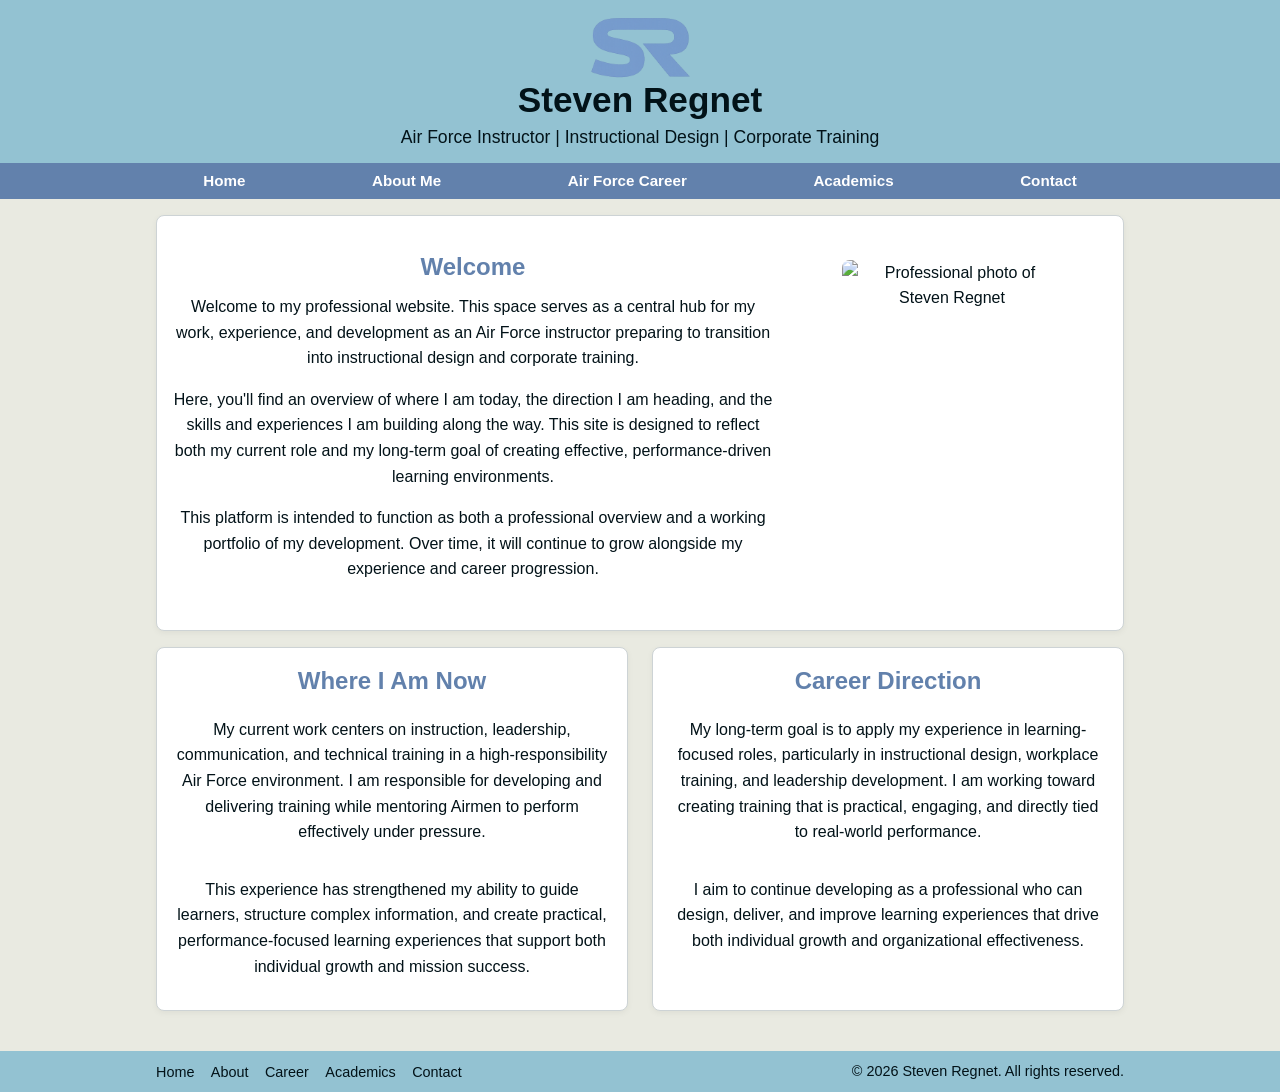
==== index.html @ 6d679ac9 "Add files via upload" ====
<!DOCTYPE html>
<html lang="en">

<head>
  <meta charset="utf-8">
  <meta name="viewport" content="width=device-width, initial-scale=1.0">
  <meta name="description"
    content="Professional resume and portfolio website for Steven Regnet, Air Force instructor transitioning into instructional design and corporate training.">
  <title>Home | Steven Regnet</title>
  <link rel="stylesheet" href="stevenregnet.css">
  <link rel="icon" type="image/png" href="favicon.png">
  <link rel="shortcut icon" href="favicon.png">
</head>

<body>

  <header>
    <img src="SR_Logo_Transparent.png" alt="SR Logo" class="logo">
    <h1>Steven Regnet</h1>
    <p>Air Force Instructor | Instructional Design | Corporate Training</p>
  </header>

  <nav>
    <div class="nav-container">
      <a href="index.html">Home</a>
      <a href="about.html">About Me</a>
      <a href="career.html">Air Force Career</a>
      <a href="academics.html">Academics</a>
      <a href="contact.html">Contact</a>
    </div>
  </nav>

  <main>
    <section class="hero">
      <div class="hero-content">

        <div class="hero-text">
          <h2>Welcome</h2>
          <p>
            Welcome to my professional website. This space serves as a central hub for my work, experience, and
            development as an Air Force instructor preparing to transition into instructional design and corporate
            training.
          </p>
          <p>
            Here, you'll find an overview of where I am today, the direction I am heading, and the skills and
            experiences I am building along the way. This site is designed to reflect both my current role and my
            long-term goal of creating effective, performance-driven learning environments.
          </p>
          <p>This platform is intended to function as both a professional overview and a working portfolio of my
            development. Over time, it will continue to grow alongside my experience and career
            progression.
          </p>
        </div>
        <img src="regnet_blues.png" alt="Professional photo of Steven Regnet">
      </div>
    </section>

    <div class="two-column">
      <section>
        <h2>Where I Am Now</h2>
        <p>
          My current work centers on instruction, leadership, communication, and technical training in a
          high-responsibility Air Force environment. I am responsible for developing and delivering training while
          mentoring Airmen to perform effectively under pressure.
        </p>
        <p>This experience has strengthened my ability to guide learners, structure complex information, and create
          practical, performance-focused learning experiences that support both individual growth and mission success.
        </p>
      </section>

      <section>
        <h2>Career Direction</h2>
        <p>
          My long-term goal is to apply my experience in learning-focused roles, particularly in instructional design,
          workplace training, and leadership development. I am working toward creating training that is practical,
          engaging, and directly tied to real-world performance.
        </p>
        <p>
          I aim to continue developing as a professional who can design, deliver, and improve learning experiences that
          drive both individual growth and organizational effectiveness.
        </p>
      </section>
    </div>
  </main>

  <footer>
    <div class="footer-container">

      <div class="footer-left">
        <a href="index.html">Home</a>
        <a href="about.html">About</a>
        <a href="career.html">Career</a>
        <a href="academics.html">Academics</a>
        <a href="contact.html">Contact</a>
      </div>

      <div class="footer-right">
        <p>&copy; 2026 Steven Regnet. All rights reserved.</p>
      </div>

    </div>
  </footer>

</body>

</html>
---- stevenregnet.css ----
:root {
  --text: #021218;
  --background: #e9eae1;
  --primary: #93c2d2;
  --secondary: #cdd3d5;
  --accent: #6281ac;
}

* {
  box-sizing: border-box;
}

body {
  margin: 0;
  font-family: Arial, Helvetica, sans-serif;
  background-color: var(--background);
  color: var(--text);
  line-height: 1.6;
  min-height: 100vh;
  display: flex;
  flex-direction: column;
}

header {
  background-color: var(--primary);
  color: var(--text);
  text-align: center;
  padding: 1rem 1rem 0.75rem 1rem;
}

header h1 {
  margin: 0;
  font-size: 2.2rem;
  line-height: 1.1;
}

header p {
  margin: 0.2rem 0 0 0;
  font-size: 1.1rem;
}

.logo {
  width: 100px;
  height: auto;
  display: block;
  margin: 0 auto 0.15rem auto;
  border-radius: 0;
}

nav {
  background-color: var(--accent);
  padding: 0.2rem 1rem;
}

.nav-container {
  max-width: 1000px;
  margin: 0 auto;
  display: flex;
  justify-content: space-around;
  align-items: center;
  flex-wrap: wrap;
  gap: 0;
}

nav a {
  color: white;
  text-decoration: none;
  font-weight: bold;
  font-size: 0.95rem;
  padding: 0.15rem 0.4rem;
  white-space: nowrap;
}

nav a:hover {
  color: var(--background);
  text-decoration: none;
}

main {
  max-width: 1000px;
  margin: 0 auto;
  padding: 1rem 1rem 0.5rem 1rem;
  flex: 1;
}

section {
  background-color: white;
  border: 1px solid var(--secondary);
  border-radius: 8px;
  padding: 0.9rem 1rem;
  margin-bottom: 1.25rem;
  box-shadow: 0 2px 6px rgba(0, 0, 0, 0.05);
}

h2,
h3 {
  color: var(--accent);
  margin-top: 0;
  margin-bottom: 0;
}

h4 {
  margin-top: 0;
}

img {
  max-width: 100%;
  height: auto;
  border-radius: 8px;
}

label {
  margin-top: 0.75rem;
}

table {
  width: 100%;
  border-collapse: collapse;
  margin-top: 1rem;
  background-color: white;
}

th,
td {
  border: 1px solid rgba(0, 0, 0, 0.08);
  padding: 0.4rem 0.5rem;
  text-align: left;
  line-height: 1;
}

th {
  background-color: var(--primary);
  font-weight: bold;
  text-align: center;
  line-height: .4;
}

tbody tr:nth-child(even) {
  background-color: #f7f7f7;
}

td:last-child,
th:last-child {
  width: 140px;
}

tbody tr:hover {
  background-color: #eef3f5;
}

.date {
  text-align: center;
}

a {
  color: var(--accent);
}

a:hover {
  color: var(--text);
}

form {
  background-color: white;
  border: 1px solid var(--secondary);
  border-radius: 8px;
  padding: 1.5rem;
}

label {
  display: block;
  margin-top: 1rem;
  font-weight: bold;
}

input,
textarea {
  width: 100%;
  padding: 0.75rem;
  margin-top: 0.35rem;
  border: 1px solid var(--secondary);
  border-radius: 4px;
  font-family: Arial, Helvetica, sans-serif;
}

textarea {
  resize: vertical;
}

input[type="submit"],
button {
  background-color: var(--accent);
  color: white;
  border: none;
  padding: 0.8rem 1.25rem;
  margin-top: 1rem;
  border-radius: 4px;
  cursor: pointer;
  font-weight: bold;
}

input[type="submit"]:hover,
button:hover {
  background-color: var(--primary);
  color: var(--text);
}

footer {
  background-color: var(--primary);
  color: var(--text);
  text-align: center;
  padding: .5rem;
  margin-top: 2rem;
}

.footer-container {
  max-width: 1000px;
  margin: 0 auto;
  padding: 0 1rem;
  display: flex;
  justify-content: space-between;
  align-items: center;
  flex-wrap: wrap;
  gap: 0.5rem;
}

.footer-left a {
  margin-right: 0.75rem;
  text-decoration: none;
  color: var(--text);
  font-size: 0.9rem;
}

.footer-left a:hover {
  text-decoration: underline;
}

.footer-right p {
  margin: 0;
  font-size: 0.9rem;
}

.hero {
  text-align: center;
  padding: 2rem 1rem;
  margin-bottom: 1rem;
}

.hero img {
  height: auto;
  max-width: 220px;
  margin-top: .75rem;
  margin: 0.75rem auto 0 auto;
  display: block;
}

.hero-content {
  display: flex;
  align-items: flex-start;
  gap: 1.5rem;
}

.hero-text {
  flex: 1;
  max-width: 600px;
}

.hero-text h2 {
  margin-top: 0;
  margin-bottom: 0.5rem;
}

.hero-text p {
  margin-top: 0;
}

.about-img {
  width: 200px;
  height: 200px;
  object-fit: cover;
  border-radius: 50%;
  display: block;
  margin: 1rem auto;
}

.about-img:hover {
  transform: scale(1.05);
}

.ribbon-rack {
  width: 300px;
  height: auto;
  float: right;
  margin: 0 0 1rem 1rem;
  border-radius: 0;
}

.photo-slider {
  width: 100%;
  overflow: hidden;
  background-color: transparent;
  padding: 0.5rem 0;
  border: none;
  position: relative;
}

.photo-slider::before,
.photo-slider::after {
  content: "";
  position: absolute;
  top: 0;
  bottom: 0;
  width: 25px;
  z-index: 2;
  pointer-events: none;
}

.photo-slider::before {
  left: 0;
  background: linear-gradient(to right,
      rgba(255, 255, 255, 1) 0%,
      rgba(255, 255, 255, 0.85) 30%,
      rgba(255, 255, 255, 0) 100%);
}

.photo-slider::after {
  right: 0;
  background: linear-gradient(to left,
      rgba(255, 255, 255, 1) 0%,
      rgba(255, 255, 255, 0.85) 30%,
      rgba(255, 255, 255, 0) 100%);
}

.photo-track {
  display: flex;
  width: max-content;
  animation: scrollPhotos 60s linear infinite;
}

.slider-img {
  width: 220px;
  height: 200px;
  object-fit: cover;
  margin-right: 1rem;
  border-radius: 12px;
  flex-shrink: 0;
}

.about-slider-section {
  padding: 0rem 0rem 0rem 0rem;
}

.two-column {
  display: flex;
  gap: 1.5rem;
  margin-top: 0.5rem;
}

.two-column section {
  display: flex;
  flex-direction: column;
  justify-content: flex-start;
  flex: 1;
  margin-bottom: 0;
  text-align: center;
}

.rank-header {
  padding: 0.5rem 0;
  display: flex;
  align-items: center;
  margin-bottom: 0rem;
}

.rank-side {
  flex: 0 0 180px;
  display: flex;
  align-items: center;
}

.rank-left {
  justify-content: flex-start;
}

.rank-right {
  justify-content: flex-end;
}

.rank-header img {
  height: 100px;
  width: auto;
  border-radius: 0;
  display: block;
}

.rank-left img {
  position: relative;
  top: 8px;
  left: -5px;
}

.rank-right img {
  position: relative;
  top: 8px;
  left: -10px;
}

.rank-text {
  flex: 1;
  text-align: center;
  display: flex;
  flex-direction: column;
  justify-content: center;
}

.rank-text p {
  margin: 0;
  line-height: 1.2;
}

.two-column-left {
  display: flex;
  gap: 1.5rem;
  margin-top: 0.5rem;
}

.two-column-left section {
  display: flex;
  flex-direction: column;
  justify-content: flex-start;
  flex: 1;
  margin-bottom: 1.5rem;
  text-align: left;
}

.two-column-left ul li {
  margin-bottom: 1rem;
}

.form-note {
  font-size: 0.85rem;
  color: #555;
  margin-top: 0.5rem;
  margin-bottom: 0.5rem;
}

@media (max-width: 700px) {
  .nav-container {
    justify-content: center;
    gap: 0.3rem 0.5rem;
  }

  nav a {
    font-size: 0.9rem;
    padding: 0.15rem 0.35rem;
  }

  .hero-content {
    flex-direction: column;
    text-align: center;
  }

  .hero img {
    margin: 1rem auto 0;
  }

  .two-column {
    display: flex;
    gap: 1.5rem;
    margin-top: 0.5rem;
    flex-direction: column;
  }

  .rank-header {
    flex-direction: column;
    align-items: center;
    text-align: center;
    gap: 0.75rem;
  }

  .rank-side {
    flex: none;
    width: auto;
    justify-content: center;
  }

  .rank-left img,
  .rank-right img {
    position: static;
    left: auto;
    top: auto;
  }

  .two-column-left {
    flex-direction: column;
    gap: 0;
  }

  .footer-container {
    flex-direction: column;
    text-align: center;
  }

  .footer-left {
    margin-bottom: 0.5rem;
  }
}

@media (max-width: 500px) {
  nav {
    padding: 0.35rem 0.5rem;
  }

  .nav-container {
    flex-direction: column;
    align-items: stretch;
    gap: 0.2rem;
  }

  nav a {
    display: block;
    width: 100%;
    text-align: center;
    padding: 0.45rem;
    border-top: 1px solid rgba(255, 255, 255, 0.2);
  }

  nav a:first-child {
    border-top: none;
  }

  .rank-left {
    display: none;
  }

  .rank-right {
    display: none;
  }
}

@keyframes scrollPhotos {
  from {
    transform: translateX(0);
  }

  to {
    transform: translateX(-50%);
  }
}

h4 {
  margin-bottom: 0;
}
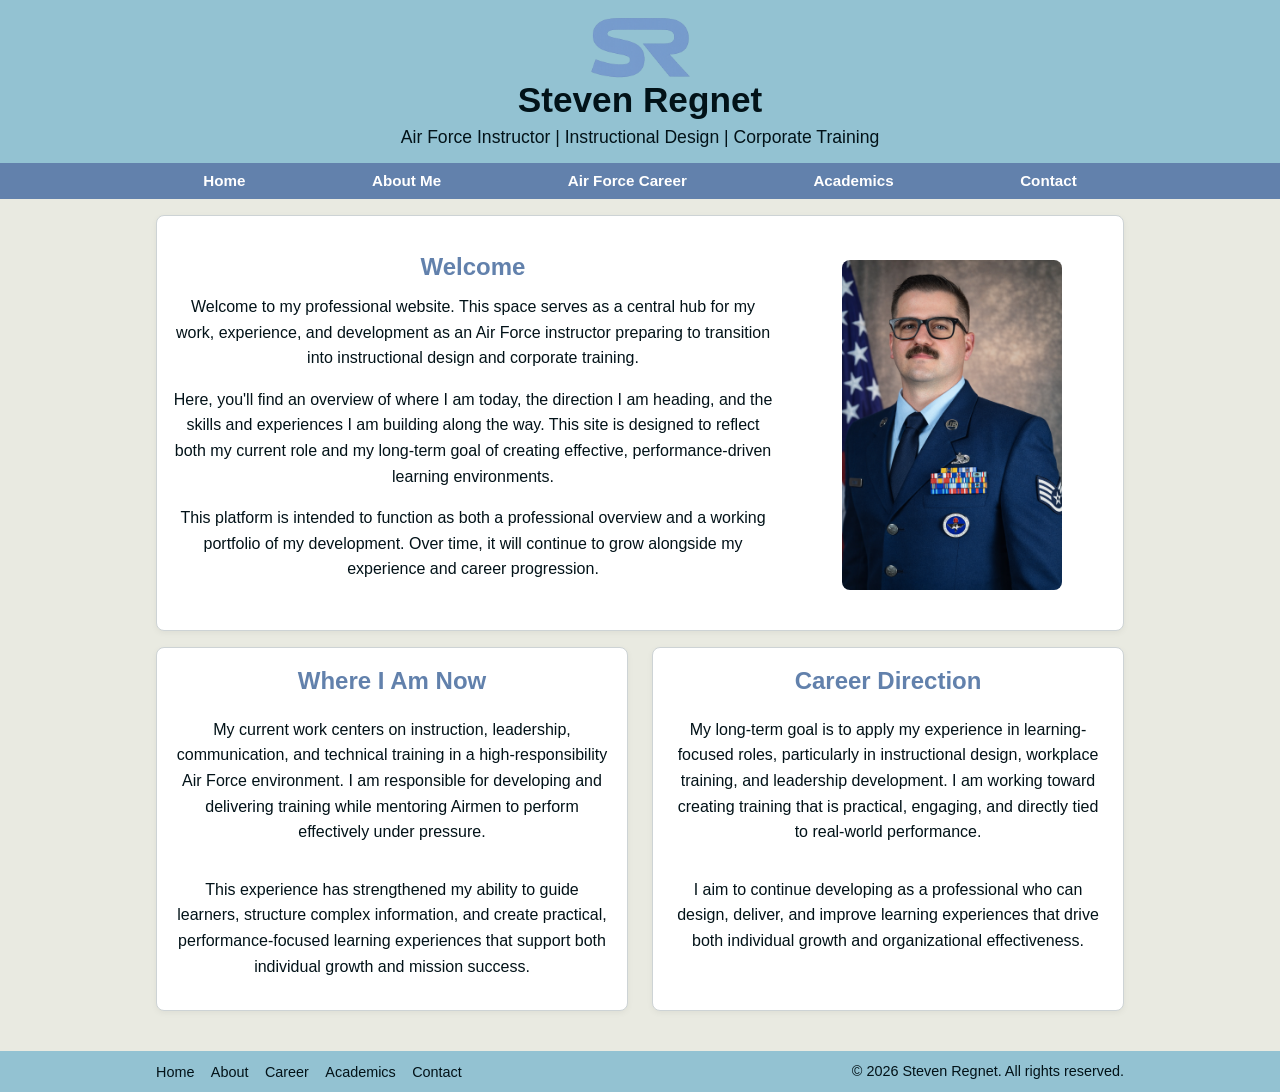
==== commit 4d41dc11: "Update index.html" ====
--- a/index.html
+++ b/index.html
@@ -51,7 +51,7 @@
             progression.
           </p>
         </div>
-        <img src="regnet_blues.png" alt="Professional photo of Steven Regnet">
+        <img src="Regnet_Blues.png" alt="Professional photo of Steven Regnet">
       </div>
     </section>
 
@@ -103,4 +103,4 @@
 
 </body>
 
-</html>+</html>
